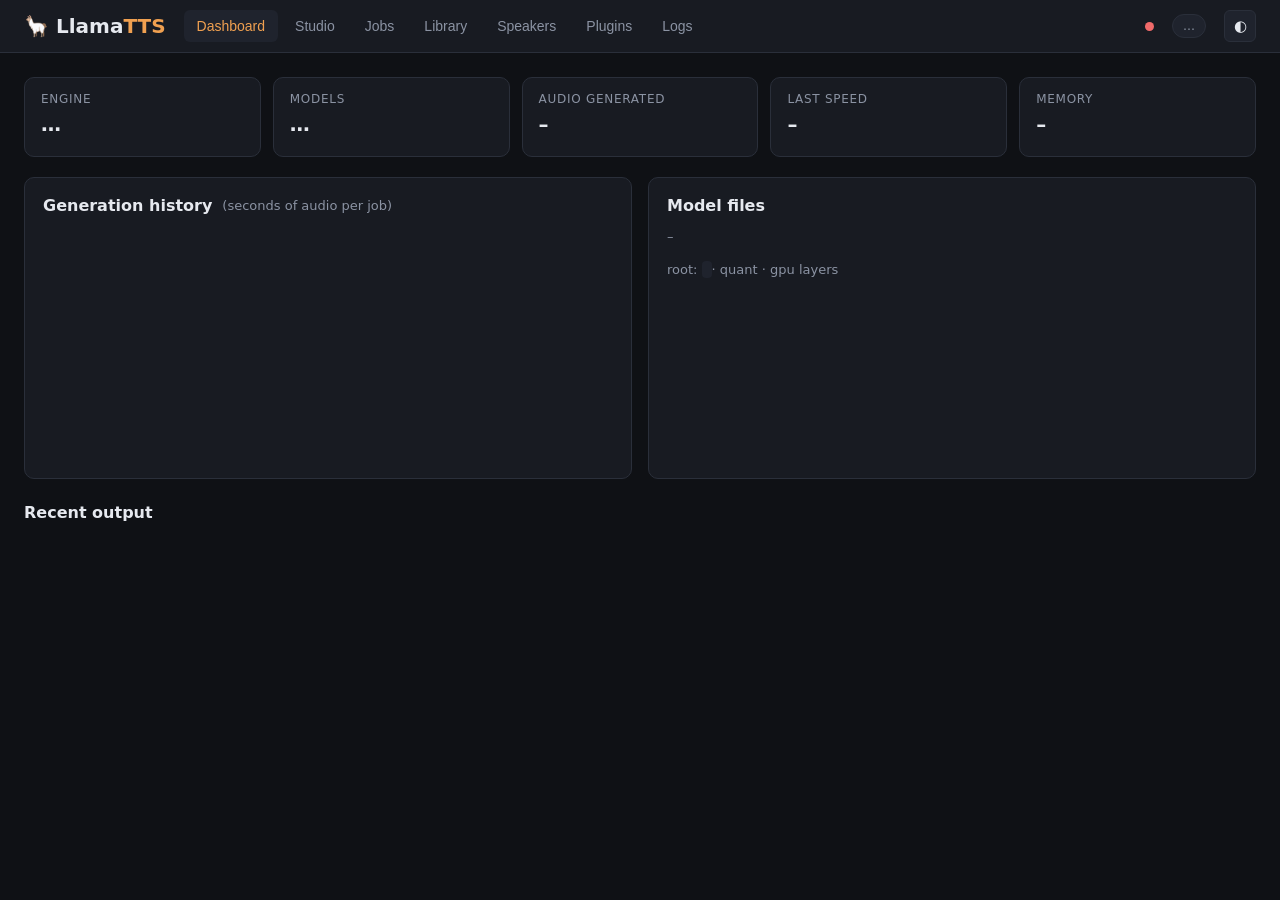
==== src/LlamaTts.Web/wwwroot/index.html @ 78b2629d "LlamaTTS: local C# text-to-speech with llama.cpp, Lua plugins, and a web studio - OuteTTS 1.0 (Llama" ====
<!DOCTYPE html>
<html lang="en">
<head>
<meta charset="utf-8">
<meta name="viewport" content="width=device-width, initial-scale=1">
<title>LlamaTTS Studio</title>
<link rel="stylesheet" href="styles.css">
</head>
<body>
<header>
  <h1>🦙 Llama<span>TTS</span></h1>
  <nav>
    <button data-tab="dashboard" class="active">Dashboard</button>
    <button data-tab="studio">Studio</button>
    <button data-tab="jobs">Jobs</button>
    <button data-tab="library">Library</button>
    <button data-tab="speakers">Speakers</button>
    <button data-tab="plugins">Plugins</button>
    <button data-tab="logs">Logs</button>
  </nav>
  <span id="sse-dot" class="dot" title="live connection"></span>
  <div id="engine-badge" class="badge">…</div>
  <button id="theme-toggle" class="icon-btn" title="toggle theme">◐</button>
</header>

<main>

<!-- ============================ Dashboard ============================ -->
<section id="tab-dashboard" class="tab active">
  <div class="statgrid">
    <div class="stat-card">
      <div class="stat-label">Engine</div>
      <div class="stat-value" id="st-engine">…</div>
      <button id="btn-engine-load" class="small hidden">load now</button>
    </div>
    <div class="stat-card">
      <div class="stat-label">Models</div>
      <div class="stat-value" id="st-models">…</div>
      <button id="btn-download" class="small hidden">⬇ download (~1.1 GB)</button>
      <div id="download-progress"></div>
    </div>
    <div class="stat-card">
      <div class="stat-label">Audio generated</div>
      <div class="stat-value" id="st-audio">–</div>
      <div class="stat-sub" id="st-jobs-done"></div>
    </div>
    <div class="stat-card">
      <div class="stat-label">Last speed</div>
      <div class="stat-value" id="st-speed">–</div>
      <div class="stat-sub" id="st-rt"></div>
    </div>
    <div class="stat-card">
      <div class="stat-label">Memory</div>
      <div class="stat-value" id="st-mem">–</div>
      <div class="stat-sub" id="st-uptime"></div>
    </div>
  </div>

  <div class="cards">
    <div class="card">
      <h2>Generation history <span class="hint">(seconds of audio per job)</span></h2>
      <canvas id="chart" height="120"></canvas>
    </div>
    <div class="card">
      <h2>Model files</h2>
      <div id="model-files" class="hint">–</div>
      <p class="hint">root: <code id="root-dir"></code> · quant <span id="quant-label"></span> · gpu layers <span id="gpu-label"></span></p>
    </div>
  </div>

  <h2>Recent output</h2>
  <div id="recent-outputs" class="stack"></div>
</section>

<!-- ============================ Studio ============================ -->
<section id="tab-studio" class="tab">
  <div class="studio-grid">
    <div class="card">
      <div class="seg" id="mode-seg">
        <button data-mode="single" class="active">Single text</button>
        <button data-mode="dialogue">Dialogue script</button>
      </div>

      <div id="single-panel">
        <label for="gen-text">Text</label>
        <textarea id="gen-text" rows="7">The lighthouse keeper had one rule: never answer a knock after midnight. Tonight, someone was knocking.</textarea>
        <div class="counter-row hint" id="text-stats"></div>
        <div class="row">
          <div>
            <label>Speaker</label>
            <select id="gen-speaker"></select>
          </div>
          <div>
            <label>Takes (different seeds, A/B them)</label>
            <div class="seg" id="takes-seg">
              <button class="active">1</button><button>2</button><button>3</button><button>4</button>
            </div>
          </div>
        </div>
      </div>

      <div id="dialogue-panel" class="hidden">
        <label for="dlg-text">Script — one line per cue, <code>Name: text</code></label>
        <textarea id="dlg-text" rows="8" placeholder="Narrator: The rain had stopped by the time she reached the station.
Mia: You came after all.
Ben: I said I would, didn't I?"></textarea>
        <div id="dlg-roles"></div>
        <div class="row">
          <label class="inline">pause between lines
            <input type="range" id="dlg-gap" min="0" max="1.5" step="0.1" value="0.4">
            <output id="dlg-gap-val">0.4s</output>
          </label>
          <label class="inline check"><input type="checkbox" id="dlg-concat" checked> stitch into one file</label>
        </div>
      </div>

      <details id="sampler-details">
        <summary>Sampler (OuteTTS 1.0 defaults)</summary>
        <div class="sliders">
          <label class="slider">temperature
            <input type="range" id="s-temp" min="0.05" max="1.5" step="0.05" value="0.4"><output>0.4</output>
          </label>
          <label class="slider">repetition penalty
            <input type="range" id="s-rep" min="1" max="1.5" step="0.01" value="1.1"><output>1.1</output>
          </label>
          <label class="slider">top_p
            <input type="range" id="s-topp" min="0.1" max="1" step="0.05" value="0.9"><output>0.9</output>
          </label>
          <label class="slider">min_p
            <input type="range" id="s-minp" min="0" max="0.3" step="0.01" value="0.05"><output>0.05</output>
          </label>
          <label class="slider">top_k
            <input type="range" id="s-topk" min="1" max="100" step="1" value="40"><output>40</output>
          </label>
          <label class="slider seedrow">seed
            <input type="number" id="s-seed" value="0" min="0" step="1">
            <button id="seed-dice" class="small" title="random seed">🎲</button>
            <button id="sampler-reset" class="small" title="reset to defaults">reset</button>
          </label>
        </div>
        <p class="hint">Repetition penalty is windowed to the last 64 tokens, as OuteTTS 1.0 requires.</p>
      </details>

      <button id="btn-generate" class="primary big">▶ Generate</button>
    </div>

    <div class="studio-right">
      <div class="card" id="live-card">
        <h2>Live</h2>
        <div id="live-status" class="hint">idle — nothing running</div>
        <div class="progressbar"><div id="live-bar" style="width:0%"></div></div>
        <div id="live-meta" class="hint"></div>
      </div>
      <div class="card">
        <h2>Results</h2>
        <div id="results" class="stack"><p class="hint">Generated takes appear here with waveforms.</p></div>
      </div>
    </div>
  </div>
</section>

<!-- ============================ Jobs ============================ -->
<section id="tab-jobs" class="tab">
  <h2>Job queue &amp; history</h2>
  <div id="jobs-list"></div>
</section>

<!-- ============================ Library ============================ -->
<section id="tab-library" class="tab">
  <div class="lib-toolbar">
    <input type="text" id="lib-search" placeholder="filter files…">
    <span id="lib-stats" class="hint"></span>
    <span class="spacer"></span>
    <button id="lib-select-all" class="small">select all</button>
    <label class="inline">gap
      <input type="range" id="lib-gap" min="0" max="2" step="0.1" value="0.3">
      <output id="lib-gap-val">0.3s</output>
    </label>
    <button id="lib-concat" class="small">⛓ stitch selected</button>
    <button id="lib-delete" class="small danger">🗑 delete selected</button>
  </div>
  <div id="lib-list" class="stack"></div>
</section>

<!-- ============================ Speakers ============================ -->
<section id="tab-speakers" class="tab">
  <div class="cards">
    <div class="card">
      <h2>Clone a voice</h2>
      <div class="seg" id="clone-seg">
        <button data-src="upload" class="active">Upload wav</button>
        <button data-src="record">Record mic</button>
      </div>

      <div id="clone-upload">
        <label>Reference audio — clean speech, 5–15 s, one person
          <input type="file" id="clone-file" accept=".wav,audio/wav"></label>
      </div>

      <div id="clone-record" class="hidden">
        <div class="rec-row">
          <button id="btn-record" class="primary">● record</button>
          <canvas id="rec-meter" width="160" height="34"></canvas>
          <span id="rec-time" class="hint">0.0s</span>
        </div>
        <div id="rec-preview" class="stack"></div>
      </div>

      <label>Transcript — <em>exactly</em> what is said
        <textarea id="clone-transcript" rows="3" placeholder="Exact words spoken in the recording…"></textarea></label>
      <label>Speaker name <input type="text" id="clone-name" placeholder="my-voice"></label>
      <button id="btn-clone" class="primary">Clone voice</button>
      <div id="clone-result"></div>
    </div>

    <div class="card">
      <h2>Saved speakers</h2>
      <div id="speakers-list"></div>
      <p class="hint">Speaker JSONs are OuteTTS-v3 compatible — profiles made with the official python
      library (Whisper-aligned) drop straight into <code>data\speakers</code>.</p>
    </div>
  </div>
</section>

<!-- ============================ Plugins ============================ -->
<section id="tab-plugins" class="tab">
  <div class="plugins-grid">
    <div class="card">
      <h2>Lua plugins
        <button id="btn-new-plugin" class="small" title="new plugin">＋ new</button>
        <button id="btn-reload-plugins" class="small" title="rescan plugins directory">⟳</button>
      </h2>
      <div id="plugins-list"></div>
      <details>
        <summary>API cheat sheet</summary>
        <pre class="hint api-ref">tts.speak(text [, speaker])
tts.generate{ text=, speaker=, temperature=,
  top_k=, top_p=, min_p=, seed=, file= }
speakers.list() / .load(name) / .default()
speakers.clone{ audio=, transcript=, name= }
speakers.preview(name [, file])
audio.concat({f1, f2}, out) / audio.silence(sec)
log.info/warn/error(msg) · print(...)
json.encode(t) / json.decode(s)
app.output_dir · app.speakers_dir
-- hooks: on_load() · run()
-- on_generate_start(ev) · on_generate_complete(ev)</pre>
      </details>
    </div>
    <div class="card">
      <h2 id="plugin-editor-title">Editor <span class="hint">Ctrl+S save · Ctrl+Enter run</span></h2>
      <div id="lua-editor"></div>
      <div class="row">
        <button id="btn-plugin-save" class="primary">💾 Save &amp; reload</button>
        <button id="btn-plugin-run" class="primary">▶ Run</button>
        <span class="spacer"></span>
        <button id="btn-plugin-delete" class="small danger">delete plugin</button>
      </div>
      <h3>Output</h3>
      <pre id="plugin-output" class="console"></pre>
    </div>
  </div>
</section>

<!-- ============================ Logs ============================ -->
<section id="tab-logs" class="tab">
  <div class="lib-toolbar">
    <div class="seg" id="log-filter">
      <button data-level="all" class="active">all</button>
      <button data-level="info">info</button>
      <button data-level="warn">warn</button>
      <button data-level="error">error</button>
    </div>
    <label class="inline check"><input type="checkbox" id="log-scroll" checked> autoscroll</label>
    <span class="spacer"></span>
    <button id="log-clear" class="small">clear view</button>
  </div>
  <pre id="log-view" class="console tall"></pre>
</section>

</main>

<div id="toasts"></div>

<script src="waveform.js"></script>
<script src="recorder.js"></script>
<script src="lua-editor.js"></script>
<script src="app.js"></script>
</body>
</html>
---- src/LlamaTts.Web/wwwroot/styles.css ----
:root {
  --bg: #0f1115;
  --panel: #181b22;
  --panel2: #1f232d;
  --text: #e6e9ef;
  --muted: #8b93a3;
  --accent: #f0a050;
  --accent2: #5fb0f0;
  --ok: #5fd08a;
  --err: #f06a6a;
  --border: #2a2f3a;
  --wave: #3a4150;
  --console-bg: #0a0c10;
}

[data-theme="light"] {
  --bg: #f2f3f7;
  --panel: #ffffff;
  --panel2: #eceef4;
  --text: #1c2026;
  --muted: #5d6573;
  --accent: #d97f1e;
  --accent2: #2277cc;
  --ok: #1f9d55;
  --err: #d33c3c;
  --border: #d7dae2;
  --wave: #b9bfcc;
  --console-bg: #14161a;
}

* { box-sizing: border-box; }

body {
  margin: 0;
  background: var(--bg);
  color: var(--text);
  font-family: "Segoe UI", system-ui, sans-serif;
  font-size: 15px;
}

header {
  display: flex;
  align-items: center;
  gap: 18px;
  padding: 10px 24px;
  background: var(--panel);
  border-bottom: 1px solid var(--border);
  position: sticky;
  top: 0;
  z-index: 10;
}

h1 { font-size: 20px; margin: 0; white-space: nowrap; }
h1 span { color: var(--accent); }
h2 { font-size: 16px; margin: 0 0 12px; display: flex; align-items: center; gap: 10px; }
h2 .hint { font-weight: 400; }
h3 { font-size: 14px; margin: 16px 0 6px; color: var(--muted); }

nav { display: flex; gap: 4px; flex: 1; flex-wrap: wrap; }
nav button {
  background: none; border: none;
  color: var(--muted);
  padding: 8px 13px; font-size: 14px;
  border-radius: 6px; cursor: pointer;
}
nav button:hover { color: var(--text); background: var(--panel2); }
nav button.active { color: var(--accent); background: var(--panel2); }

.dot { width: 9px; height: 9px; border-radius: 50%; background: var(--err); flex: none; }
.dot.on { background: var(--ok); }

.badge {
  font-size: 12px; padding: 4px 10px; border-radius: 12px;
  background: var(--panel2); border: 1px solid var(--border);
  color: var(--muted); white-space: nowrap;
}
.badge.ok { color: var(--ok); border-color: var(--ok); }
.badge.warn { color: var(--accent); border-color: var(--accent); }
.badge.err { color: var(--err); border-color: var(--err); }

.icon-btn {
  background: var(--panel2); color: var(--text);
  border: 1px solid var(--border); border-radius: 6px;
  width: 32px; height: 32px; cursor: pointer; font-size: 15px;
}

main { padding: 24px; max-width: 1280px; margin: 0 auto; }
.tab { display: none; }
.tab.active { display: block; }
.spacer { flex: 1; }
.hidden { display: none !important; }
.stack { display: flex; flex-direction: column; gap: 8px; }

.cards { display: grid; grid-template-columns: repeat(auto-fit, minmax(340px, 1fr)); gap: 16px; margin-bottom: 24px; }
.card { background: var(--panel); border: 1px solid var(--border); border-radius: 10px; padding: 18px; }

.hint { color: var(--muted); font-size: 13px; line-height: 1.5; }
code { background: var(--panel2); padding: 1px 5px; border-radius: 4px; font-size: 12.5px; }

/* ---------------- buttons / inputs ---------------- */

button.primary {
  background: var(--accent); color: #1a1407;
  border: none; padding: 9px 18px; border-radius: 7px;
  font-weight: 600; font-size: 14px; cursor: pointer;
}
button.primary:hover { filter: brightness(1.08); }
button.primary:disabled { opacity: .45; cursor: default; }
button.big { padding: 12px 26px; margin-top: 16px; width: 100%; }

button.small {
  background: var(--panel2); color: var(--text);
  border: 1px solid var(--border);
  padding: 4px 10px; border-radius: 6px;
  font-size: 12.5px; cursor: pointer;
}
button.small:hover { border-color: var(--accent); }
button.small.danger:hover { border-color: var(--err); color: var(--err); }

label { display: block; margin: 10px 0 4px; color: var(--muted); font-size: 13px; }
label.inline { display: inline-flex; align-items: center; gap: 8px; margin: 0; }
label.check input { width: auto; }

textarea, input[type=text], input[type=number], select {
  width: 100%;
  background: var(--panel2); color: var(--text);
  border: 1px solid var(--border); border-radius: 7px;
  padding: 9px 11px; font-size: 14px; font-family: inherit;
}
textarea:focus, input:focus, select:focus { outline: 1px solid var(--accent); }

input[type=range] {
  appearance: none; -webkit-appearance: none;
  width: 130px; height: 4px;
  background: var(--border); border-radius: 2px; cursor: pointer;
}
input[type=range]::-webkit-slider-thumb {
  -webkit-appearance: none; appearance: none;
  width: 14px; height: 14px; border-radius: 50%;
  background: var(--accent); border: none;
}
input[type=range]::-moz-range-thumb {
  width: 14px; height: 14px; border-radius: 50%;
  background: var(--accent); border: none;
}

.seg { display: inline-flex; background: var(--panel2); border: 1px solid var(--border); border-radius: 7px; overflow: hidden; }
.seg button {
  background: none; border: none; color: var(--muted);
  padding: 7px 14px; font-size: 13px; cursor: pointer;
}
.seg button.active { background: var(--accent); color: #1a1407; font-weight: 600; }

.row { display: flex; gap: 14px; align-items: end; margin-top: 12px; flex-wrap: wrap; }
.row > div { flex: 1; min-width: 140px; }

details { margin-top: 16px; color: var(--muted); }
summary { cursor: pointer; font-size: 13.5px; }

.sliders { display: grid; grid-template-columns: 1fr 1fr; gap: 10px 22px; margin-top: 12px; }
.slider { display: flex; align-items: center; gap: 10px; justify-content: space-between; margin: 0; }
.slider input[type=range] { flex: 1; }
.slider output { width: 42px; text-align: right; color: var(--text); font-size: 13px; }
.slider.seedrow input[type=number] { width: 110px; flex: none; }

.counter-row { margin-top: 6px; }

/* ---------------- console / logs ---------------- */

.console {
  background: var(--console-bg); color: #d8dce4;
  border: 1px solid var(--border); border-radius: 8px;
  padding: 12px; margin: 0;
  font-family: Consolas, monospace; font-size: 12.5px; line-height: 1.55;
  min-height: 80px; max-height: 320px; overflow-y: auto;
  white-space: pre-wrap; word-break: break-word;
}
.console.tall { max-height: 70vh; min-height: 50vh; }
.log-warn { color: var(--accent); }
.log-error { color: var(--err); }

/* ---------------- dashboard ---------------- */

.statgrid { display: grid; grid-template-columns: repeat(auto-fit, minmax(170px, 1fr)); gap: 12px; margin-bottom: 20px; }
.stat-card {
  background: var(--panel); border: 1px solid var(--border);
  border-radius: 10px; padding: 14px 16px;
  display: flex; flex-direction: column; gap: 6px;
}
.stat-label { color: var(--muted); font-size: 12px; text-transform: uppercase; letter-spacing: .06em; }
.stat-value { font-size: 20px; font-weight: 600; }
.stat-sub { color: var(--muted); font-size: 12.5px; }
#chart { width: 100%; }

.progressbar { height: 8px; background: var(--panel2); border-radius: 4px; margin: 8px 0; overflow: hidden; }
.progressbar > div { height: 100%; background: var(--accent2); transition: width .4s; }
.dl-row { margin: 8px 0; font-size: 13px; }

/* ---------------- studio ---------------- */

.studio-grid { display: grid; grid-template-columns: minmax(380px, 1fr) minmax(360px, 1fr); gap: 16px; align-items: start; }
@media (max-width: 1000px) { .studio-grid { grid-template-columns: 1fr; } }
.studio-right { display: flex; flex-direction: column; gap: 16px; }

#mode-seg { margin-bottom: 12px; }
.role-row { display: flex; align-items: center; gap: 10px; margin-top: 8px; }
.role-row .rname { width: 110px; font-size: 13.5px; overflow: hidden; text-overflow: ellipsis; }
.role-row select { flex: 1; }

.result-item { background: var(--panel2); border: 1px solid var(--border); border-radius: 9px; padding: 10px 12px; }
.result-item .ri-head { display: flex; align-items: center; gap: 8px; font-size: 13px; color: var(--muted); margin-bottom: 6px; }
.result-item .ri-head .lbl { color: var(--text); font-weight: 600; }
.result-item .err { color: var(--err); font-size: 13px; }

/* ---------------- wave player ---------------- */

.wave-player {
  display: flex; align-items: center; gap: 10px;
  background: var(--panel); border: 1px solid var(--border);
  border-radius: 9px; padding: 8px 12px;
}
.result-item .wave-player, .lib-row .wave-player { background: transparent; border: none; padding: 0; }
.wave-player .wp-btn {
  width: 36px; height: 36px; flex: none;
  border-radius: 50%; border: none;
  background: var(--accent); color: #1a1407;
  font-size: 14px; cursor: pointer;
}
.wave-player.compact .wp-btn { width: 30px; height: 30px; font-size: 12px; }
.wave-player .wp-main { flex: 1; min-width: 0; }
.wave-player .wp-title-row { display: flex; gap: 10px; align-items: baseline; margin-bottom: 3px; }
.wave-player .wp-title { font-size: 13px; font-family: Consolas, monospace; overflow: hidden; text-overflow: ellipsis; white-space: nowrap; }
.wave-player .wp-sub { color: var(--muted); font-size: 12px; flex: none; }
.wave-player .wp-canvas { display: block; width: 100%; cursor: pointer; }
.wave-player .wp-time { color: var(--muted); font-size: 12px; width: 78px; text-align: right; flex: none; }
.wave-player .wp-dl { color: var(--muted); text-decoration: none; font-size: 15px; flex: none; }
.wave-player .wp-dl:hover { color: var(--accent); }

/* ---------------- jobs ---------------- */

.job {
  background: var(--panel); border: 1px solid var(--border);
  border-radius: 9px; padding: 12px 16px; margin-bottom: 10px;
  display: grid; grid-template-columns: 90px 1fr auto; gap: 4px 16px; align-items: center;
}
.job .status { font-weight: 600; font-size: 13px; text-transform: uppercase; }
.job .status.done { color: var(--ok); }
.job .status.error, .job .status.cancelled { color: var(--err); }
.job .status.running { color: var(--accent); }
.job .status.queued { color: var(--muted); }
.job .desc { font-size: 14px; }
.job .meta { color: var(--muted); font-size: 12px; grid-column: 2; }
.job audio { height: 32px; max-width: 280px; }
.job .err-msg { grid-column: 2; color: var(--err); font-size: 12.5px; }

/* ---------------- library ---------------- */

.lib-toolbar {
  display: flex; align-items: center; gap: 12px; flex-wrap: wrap;
  background: var(--panel); border: 1px solid var(--border);
  border-radius: 9px; padding: 10px 14px; margin-bottom: 14px;
}
.lib-toolbar input[type=text] { width: 220px; }
.lib-row {
  display: flex; align-items: center; gap: 12px;
  background: var(--panel); border: 1px solid var(--border);
  border-radius: 9px; padding: 8px 14px;
}
.lib-row input[type=checkbox] { width: 16px; height: 16px; flex: none; }
.lib-row .wave-player { flex: 1; min-width: 0; }
.lib-row.selected { border-color: var(--accent); }

/* ---------------- speakers ---------------- */

.speaker-card { border: 1px solid var(--border); border-radius: 9px; padding: 10px 14px; margin-bottom: 10px; background: var(--panel2); }
.speaker-head { display: flex; align-items: center; gap: 10px; cursor: pointer; }
.speaker-head .sname { flex: 1; font-weight: 600; font-size: 14.5px; }
.speaker-detail { margin-top: 10px; }
.feat-bar { display: flex; align-items: center; gap: 8px; margin: 5px 0; font-size: 12.5px; color: var(--muted); }
.feat-bar .fb-name { width: 110px; }
.feat-bar .fb-track { flex: 1; height: 7px; background: var(--panel); border-radius: 4px; overflow: hidden; }
.feat-bar .fb-fill { height: 100%; background: var(--accent2); }
.feat-bar .fb-val { width: 28px; text-align: right; color: var(--text); }
.word-chips { display: flex; flex-wrap: wrap; gap: 5px; margin-top: 8px; }
.word-chip { background: var(--panel); border: 1px solid var(--border); border-radius: 5px; padding: 2px 7px; font-size: 12px; color: var(--muted); }
.word-chip b { color: var(--text); font-weight: 500; }

.rec-row { display: flex; align-items: center; gap: 12px; margin: 12px 0; }
#rec-meter { background: var(--panel2); border-radius: 6px; }
#btn-record.recording { background: var(--err); color: #fff; animation: pulse 1.2s infinite; }
@keyframes pulse { 50% { filter: brightness(1.25); } }

/* ---------------- plugins / lua editor ---------------- */

.plugins-grid { display: grid; grid-template-columns: 330px 1fr; gap: 16px; align-items: start; }
@media (max-width: 950px) { .plugins-grid { grid-template-columns: 1fr; } }

.plugin-row {
  display: flex; align-items: center; gap: 8px;
  padding: 8px 10px; border-radius: 7px; cursor: pointer;
  border: 1px solid transparent;
}
.plugin-row:hover { background: var(--panel2); }
.plugin-row.selected { border-color: var(--accent); }
.plugin-row .pname { flex: 1; font-size: 14px; }
.plugin-row .dot { width: 9px; height: 9px; }
.api-ref { white-space: pre; overflow-x: auto; }

.luaed {
  display: flex;
  border: 1px solid var(--border); border-radius: 8px;
  background: var(--console-bg);
  height: 380px; overflow: hidden;
  font-family: Consolas, monospace; font-size: 13px; line-height: 1.5;
}
.luaed-gutter {
  padding: 10px 8px 10px 12px;
  color: #4a5263; text-align: right;
  white-space: pre; user-select: none; overflow: hidden;
  border-right: 1px solid var(--border);
  font-family: inherit; font-size: inherit; line-height: inherit;
}
.luaed-wrap { position: relative; flex: 1; overflow: hidden; }
.luaed-hl, .luaed-input {
  margin: 0; border: 0; padding: 10px 12px;
  font-family: inherit; font-size: inherit; line-height: inherit;
  white-space: pre; word-wrap: normal;
  width: 100%; height: 100%;
  overflow: auto;
}
.luaed-hl {
  position: absolute; inset: 0;
  color: #d8dce4; pointer-events: none;
  overflow: hidden;
}
.luaed-input {
  position: relative;
  background: transparent; color: transparent;
  caret-color: #e6e9ef; resize: none; outline: none;
}
.luaed-input::selection { background: rgba(95, 176, 240, .3); }
.lc { color: #6a737d; font-style: italic; }
.ls { color: #9ece6a; }
.ln { color: #d19a66; }
.lk { color: #c678dd; }
.lb { color: #61afef; }

/* ---------------- toasts ---------------- */

#toasts {
  position: fixed; right: 18px; bottom: 18px;
  display: flex; flex-direction: column; gap: 8px;
  z-index: 100; max-width: 360px;
}
.toast {
  background: var(--panel); border: 1px solid var(--border);
  border-left: 3px solid var(--accent);
  border-radius: 8px; padding: 10px 14px;
  font-size: 13.5px; display: flex; align-items: center; gap: 10px;
  box-shadow: 0 4px 18px rgba(0,0,0,.35);
  animation: slidein .25s ease;
}
.toast.err { border-left-color: var(--err); }
.toast .t-msg { flex: 1; min-width: 0; overflow: hidden; text-overflow: ellipsis; }
@keyframes slidein { from { transform: translateX(30px); opacity: 0; } }

.statusline { color: var(--muted); font-size: 13.5px; margin: 10px 0; }
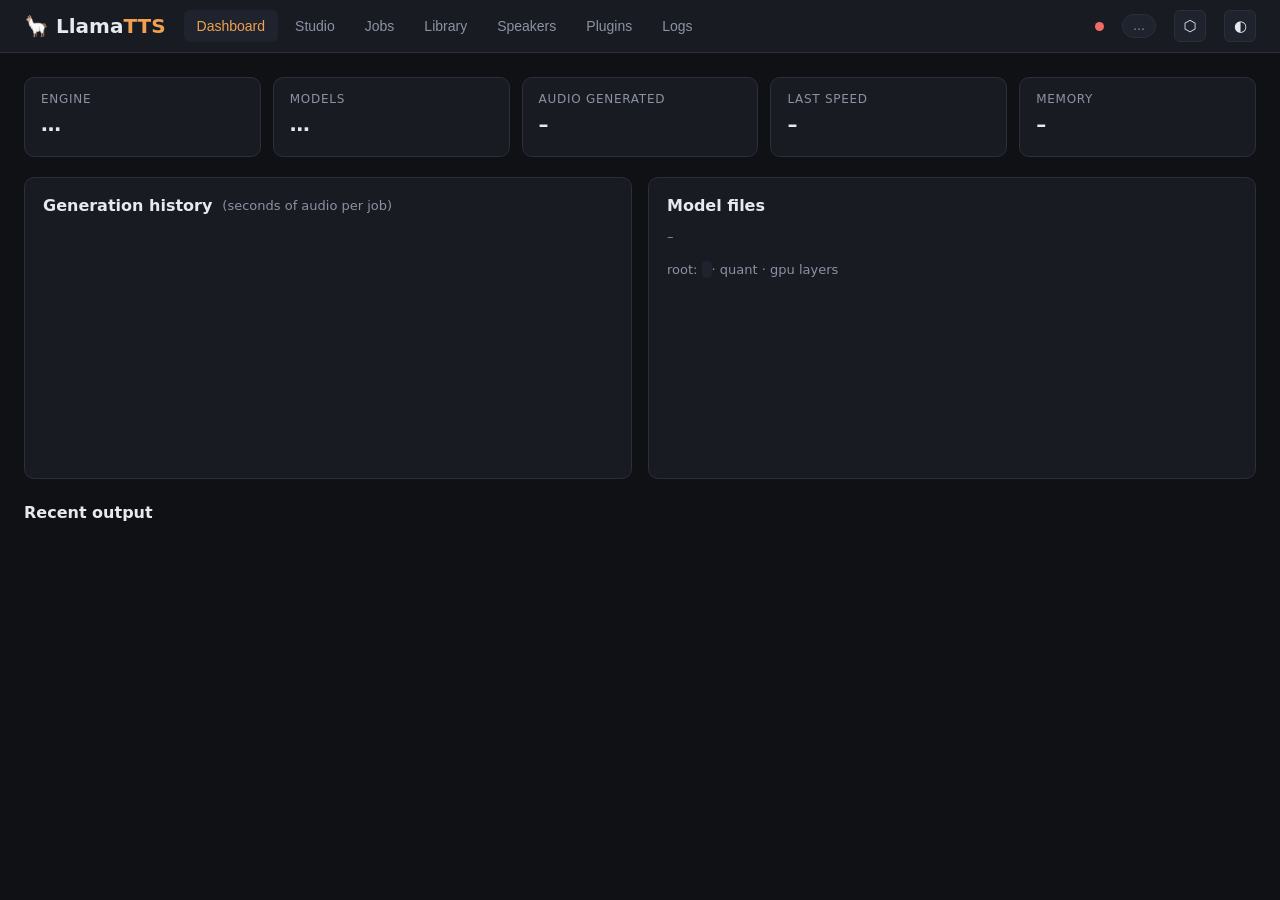
==== commit 7d91e7a7: "good stuff" ====
--- a/src/LlamaTts.Web/wwwroot/index.html
+++ b/src/LlamaTts.Web/wwwroot/index.html
@@ -20,6 +20,7 @@
   </nav>
   <span id="sse-dot" class="dot" title="live connection"></span>
   <div id="engine-badge" class="badge">…</div>
+  <a href="/console.html" class="icon-btn" title="MCRN ship console" style="display:grid;place-items:center;text-decoration:none">⬡</a>
   <button id="theme-toggle" class="icon-btn" title="toggle theme">◐</button>
 </header>
 
@@ -188,13 +189,13 @@
     <div class="card">
       <h2>Clone a voice</h2>
       <div class="seg" id="clone-seg">
-        <button data-src="upload" class="active">Upload wav</button>
+        <button data-src="upload" class="active">Upload wav / mp3</button>
         <button data-src="record">Record mic</button>
       </div>
 
       <div id="clone-upload">
-        <label>Reference audio — clean speech, 5–15 s, one person
-          <input type="file" id="clone-file" accept=".wav,audio/wav"></label>
+        <label>Reference audio — clean speech, 5–15 s, one person (<span id="clone-limit">20</span>s max)
+          <input type="file" id="clone-file" accept=".wav,.mp3,audio/wav,audio/mpeg"></label>
       </div>
 
       <div id="clone-record" class="hidden">
